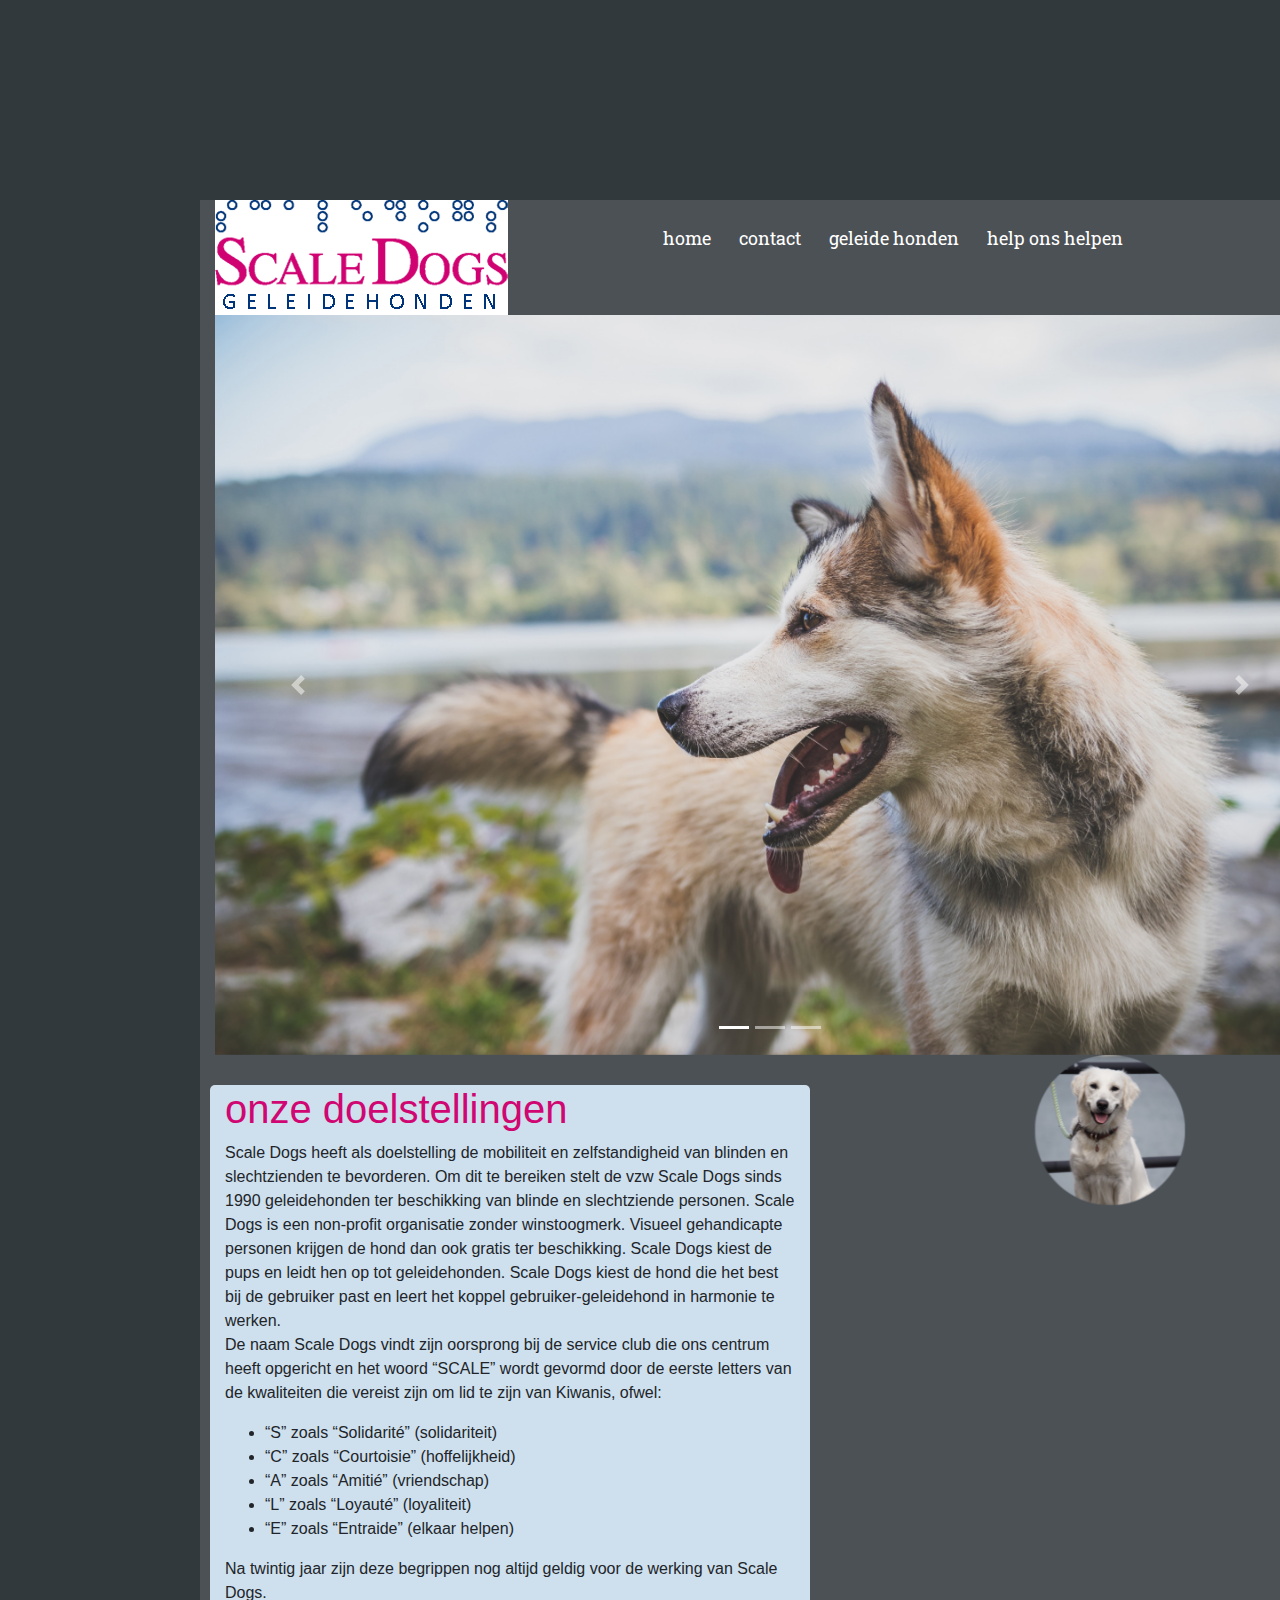
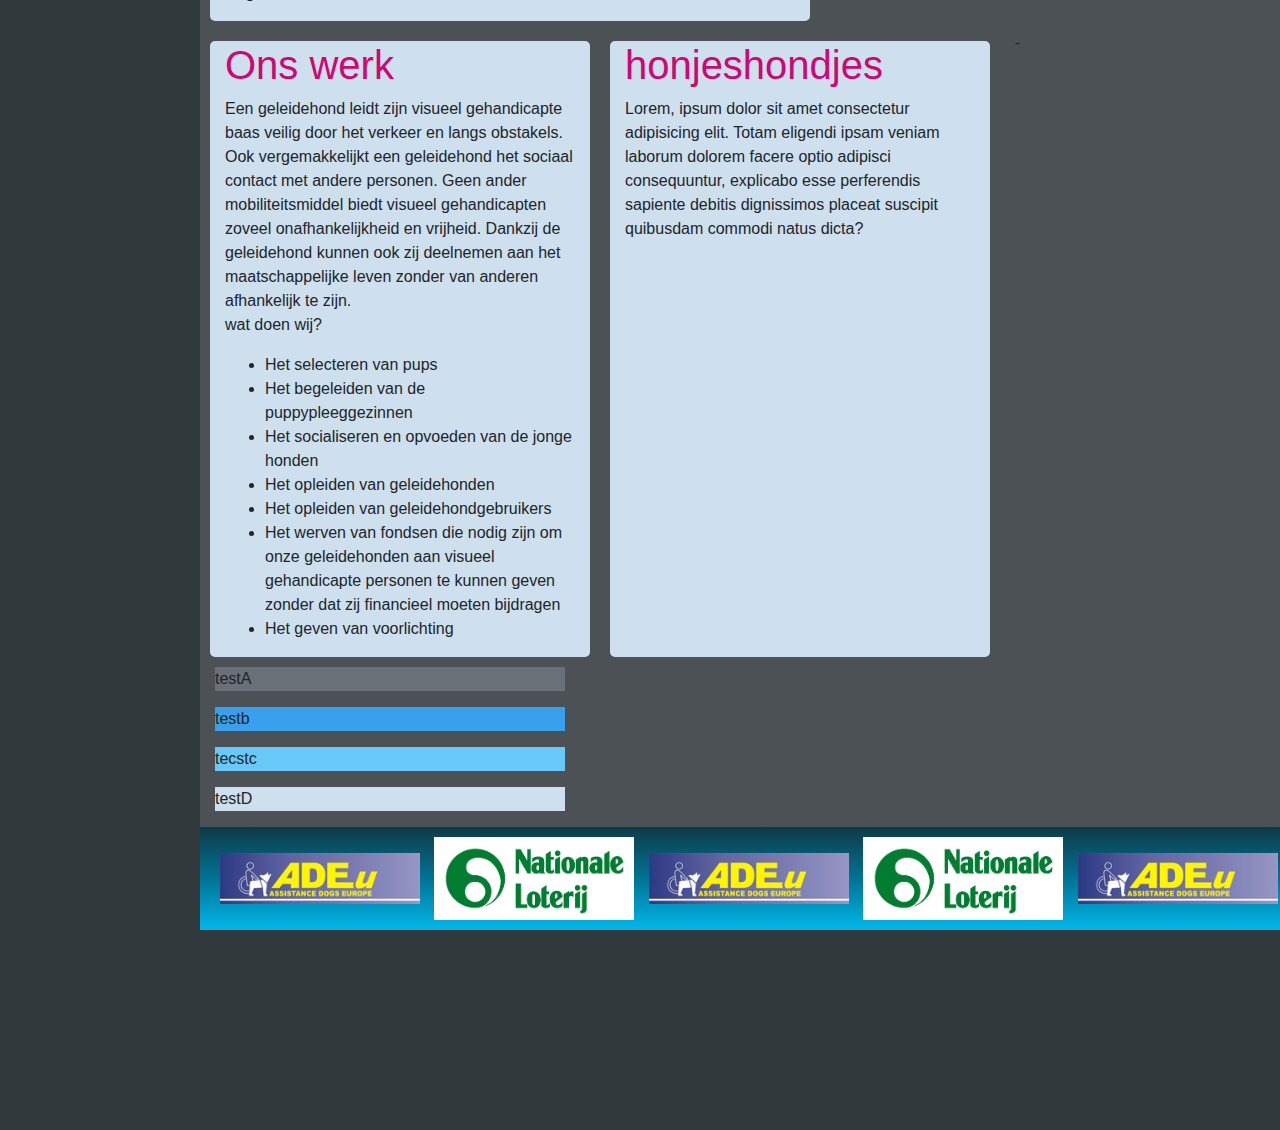
==== index.html @ 750d5192 "content" ====
<!DOCTYPE html>
<html lang="en">
<head>
    <meta charset="utf-8">
    <meta name="viewport" content="width=device-width, initial-scale=1, shrink-to-fit=no">
    <title>Redline-scaledogs</title>
    <link href="https://fonts.googleapis.com/css?family=Noto+Serif" rel="stylesheet">
    <link rel="stylesheet" href="https://maxcdn.bootstrapcdn.com/bootstrap/4.0.0/css/bootstrap.min.css" integrity="sha384-Gn5384xqQ1aoWXA+058RXPxPg6fy4IWvTNh0E263XmFcJlSAwiGgFAW/dAiS6JXm" crossorigin="anonymous">
    <link rel="stylesheet" href="https://stackpath.bootstrapcdn.com/bootstrap/4.3.1/css/bootstrap.min.css" integrity="sha384-ggOyR0iXCbMQv3Xipma34MD+dH/1fQ784/j6cY/iJTQUOhcWr7x9JvoRxT2MZw1T" crossorigin="anonymous">
    <link rel="stylesheet" href="https://use.fontawesome.com/releases/v5.7.2/css/all.css" integrity="sha384-fnmOCqbTlWIlj8LyTjo7mOUStjsKC4pOpQbqyi7RrhN7udi9RwhKkMHpvLbHG9Sr" crossorigin="anonymous">
    <link href="https://fonts.googleapis.com/css?family=Roboto+Slab" rel="stylesheet">
    <link rel="stylesheet" type="text/css" href="style.css">
</head>
<body class="body">
        <div class="container">
            <div class="row">
                <div class="col-md-4">
                    <img src="logo.png" alt="hond" height="auto" width="auto">
                </div>
                <div clas="col-md-8">
                        <div class="item top-nav">
                                <ul>
                                    <li><a href="index.html"><i class="fas fa-home"></i>home</a></li>
                                    <li><a href="contact.html"><i class="fas fa-phone"></i>contact</a></li>
                                    <li><a href="geleide-honden.html"><i class="fas fa-dog"></i>geleide honden</a></li>
                                    <li><a href="help-ons.html"fas fa-hands-helping"></i>help ons helpen</a></li>
                                </ul>
                        </div>
                </div>
            </div>
            <div class="row">
                <div class="col-md-12">
                        <div id="carouselExampleIndicators" class="carousel slide" data-ride="carousel">
                                <ol class="carousel-indicators">
                                  <li data-target="#carouselExampleIndicators" data-slide-to="0" class="active"></li>
                                  <li data-target="#carouselExampleIndicators" data-slide-to="1"></li>
                                  <li data-target="#carouselExampleIndicators" data-slide-to="2"></li>
                                </ol>
                                <div class="carousel-inner">
                                  <div class="carousel-item active">
                                    <img class="d-block w-100" src="out-hond.jpg" alt="First slide">
                                  </div>
                                  <div class="carousel-item">
                                    <img class="d-block w-100" src="hon2.jpg" alt="Second slide">
                                  </div>
                                  <div class="carousel-item">
                                    <img class="d-block w-100" src="hond3.jpg" alt="Third slide">
                                  </div>
                                </div>
                                <a class="carousel-control-prev" href="#carouselExampleIndicators" role="button" data-slide="prev">
                                  <span class="carousel-control-prev-icon" aria-hidden="true"></span>
                                  <span class="sr-only">Previous</span>
                                </a>
                                <a class="carousel-control-next" href="#carouselExampleIndicators" role="button" data-slide="next">
                                  <span class="carousel-control-next-icon" aria-hidden="true"></span>
                                  <span class="sr-only">Next</span>
                                </a>
                              </div>
                </div>
            </div>
            <div class="row">
                <div class="col-md-8" id="first">
                <h1>onze doelstellingen</h1>
                        <p> Scale Dogs heeft als doelstelling de mobiliteit en zelfstandigheid van blinden en slechtzienden te bevorderen. Om dit te       bereiken stelt de vzw Scale Dogs sinds 1990 geleidehonden ter beschikking van blinde en slechtziende personen.
                            Scale Dogs is een non-profit organisatie zonder winstoogmerk. Visueel gehandicapte personen krijgen de hond dan ook gratis ter beschikking.
                            Scale Dogs kiest de pups en leidt hen op tot geleidehonden.
                            Scale Dogs kiest de hond die het best bij de gebruiker past en leert het koppel gebruiker-geleidehond in harmonie te werken. <br>
                            De naam Scale Dogs vindt zijn oorsprong bij de service club die ons centrum heeft opgericht en het woord “SCALE” wordt gevormd door de eerste letters van de kwaliteiten die vereist zijn om lid te zijn van Kiwanis, ofwel:
                        </p>
                        <ul id="ul2">
                                <li>“S” zoals “Solidarité” (solidariteit)</li>
                                <li>“C” zoals “Courtoisie” (hoffelijkheid)</li>
                                <li>“A” zoals “Amitié” (vriendschap)</li>
                                <li>“L” zoals “Loyauté” (loyaliteit)</li>
                                <li>“E” zoals  “Entraide” (elkaar helpen)</li>
                        </ul>
                        <p>Na twintig jaar zijn deze begrippen nog altijd geldig voor de werking van Scale Dogs.</p>
                </div>
                <div class="col-md-4">
                        <img class="float-right" id="dog1"src="dog1.png" alt="" height="150px" width="auto">
                </div>
            </div>
            <div class="row">
                    <div id="left" class="col-md-4">
                            <h1>Ons werk</h1>
                            <p>
                            Een geleidehond leidt zijn visueel gehandicapte baas veilig door het verkeer en langs obstakels.
                            Ook vergemakkelijkt een geleidehond het sociaal contact met andere personen.  Geen ander mobiliteitsmiddel biedt visueel gehandicapten zoveel onafhankelijkheid en vrijheid.  Dankzij de geleidehond kunnen ook zij deelnemen aan het maatschappelijke leven zonder van anderen afhankelijk te zijn.<br>
                            wat doen wij?</p>
                            <ul id="ul2">
                                <li> Het selecteren van pups</li>
                                <li> Het begeleiden van de puppypleeggezinnen</li>
                                <li> Het socialiseren en opvoeden van de jonge honden</li>
                                <li> Het opleiden van geleidehonden</li>
                                <li>Het opleiden van  geleidehondgebruikers</li>
                                <li>  Het werven van fondsen die nodig zijn om onze geleidehonden aan visueel gehandicapte personen te kunnen geven zonder dat zij financieel moeten bijdragen</li>
                                <li>Het geven van voorlichting</li>
                            </ul>
                    </div>
                    <div id="right" class="col-md-4">
                        <h1>honjeshondjes</h1>
                       <p>Lorem, ipsum dolor sit amet consectetur adipisicing elit. Totam eligendi ipsam veniam laborum dolorem facere optio adipisci consequuntur, explicabo esse perferendis sapiente debitis dignissimos placeat suscipit quibusdam commodi natus dicta?</p>
                    </div>
                    <div class="col-md-1">
                        <img src="dog2.png" alt="" height="150px" width="auto">-
                    </div>
                    <div class="col-md-4">
                           <p id="a">testA</p>
                           <p id="b">testb</p>
                           <p id="c">tecstc</p>
                           <p id="d">testD</p>
                    </div>
            </div>
            <div>
                    <a href="https://www.facebook.com/scaledogs.be/"><i class="fab fa-facebook" id="immage"></i></a>
                </div>
            <div>
            <a href="#top"><i class="fas fa-arrow-up" id="immage"></i></a>
            </div>
            <div class="row">
                <div class="col-md-12" id="footer">
                       <img class="brands" src="brands7.jpg"  >
                        <img class="brands" src="brands5.jpg"  >
                        <img class="brands" src="brands7.jpg"  >
                        <img class="brands" src="brands5.jpg"  >
                        <img class="brands" src="brands7.jpg"  >
                    </div>
            </div>
            
        </div>
    <script src="https://code.jquery.com/jquery-3.2.1.slim.min.js" integrity="sha384-KJ3o2DKtIkvYIK3UENzmM7KCkRr/rE9/Qpg6aAZGJwFDMVNA/GpGFF93hXpG5KkN" crossorigin="anonymous"></script>
    <script src="https://cdnjs.cloudflare.com/ajax/libs/popper.js/1.12.9/umd/popper.min.js" integrity="sha384-ApNbgh9B+Y1QKtv3Rn7W3mgPxhU9K/ScQsAP7hUibX39j7fakFPskvXusvfa0b4Q" crossorigin="anonymous"></script>
    <script src="https://maxcdn.bootstrapcdn.com/bootstrap/4.0.0/js/bootstrap.min.js" integrity="sha384-JZR6Spejh4U02d8jOt6vLEHfe/JQGiRRSQQxSfFWpi1MquVdAyjUar5+76PVCmYl" crossorigin="anonymous"></script>
</body>
</html>
---- style.css ----
.body{
    background-color: #31393C
    ;}
.container{
    background-color:#4C5156
    ;margin:200px;}
.top-nav ul{
    display: flex;
    list-style: none;
    margin: 25px 0px 0px 15px;
    
}
ul li  a{
    
    margin-left:28px;
    margin-top: 10px;
    font-size: 18px;
    font-family: 'Roboto Slab', serif;
    color: white;
}
#first{
    margin:10px;
    margin-top:30px;
    background-color: #CEDFED ;
    border-radius: 5px;
    max-width: 600px;
}

#left{
    margin:10px;
    background-color: #CEDFED ;
    border-radius: 5px;
}
#right{
    margin:10px;
    background-color: #CEDFED ;
    border-radius: 5px;
}

a{
    color: white;
}
a:hover{
    color: #68C9F9;
}
h1{
    color: #D00672;
}
#a{background-color:  #697077;}
#b{background-color: #39A0ED;}
#c{background-color: #68C9F9;}
#d{background-color: #CEDFED;}

#footer{
    display:inline-block;
    background: #0e3a47; /* Old browsers */
    background: -moz-linear-gradient(top, #0e3a47 0%, #007799 53%, #007799 53%, #00b7ea 100%); /* FF3.6-15 */
    background: -webkit-linear-gradient(top, #0e3a47 0%,#007799 53%,#007799 53%,#00b7ea 100%); /* Chrome10-25,Safari5.1-6 */
    background: linear-gradient(to bottom, #0e3a47 0%,#007799 53%,#007799 53%,#00b7ea 100%); /* W3C, IE10+, FF16+, Chrome26+, Opera12+, Safari7+ */
    filter: progid:DXImageTransform.Microsoft.gradient( startColorstr='#0e3a47', endColorstr='#00b7ea',GradientType=0 ); /* IE6-9 */
}
.brands{
    width:200px;
    height: auto;
    margin:10px 5px 10px 5px;
}
#immage{
font-size: 35px;
}
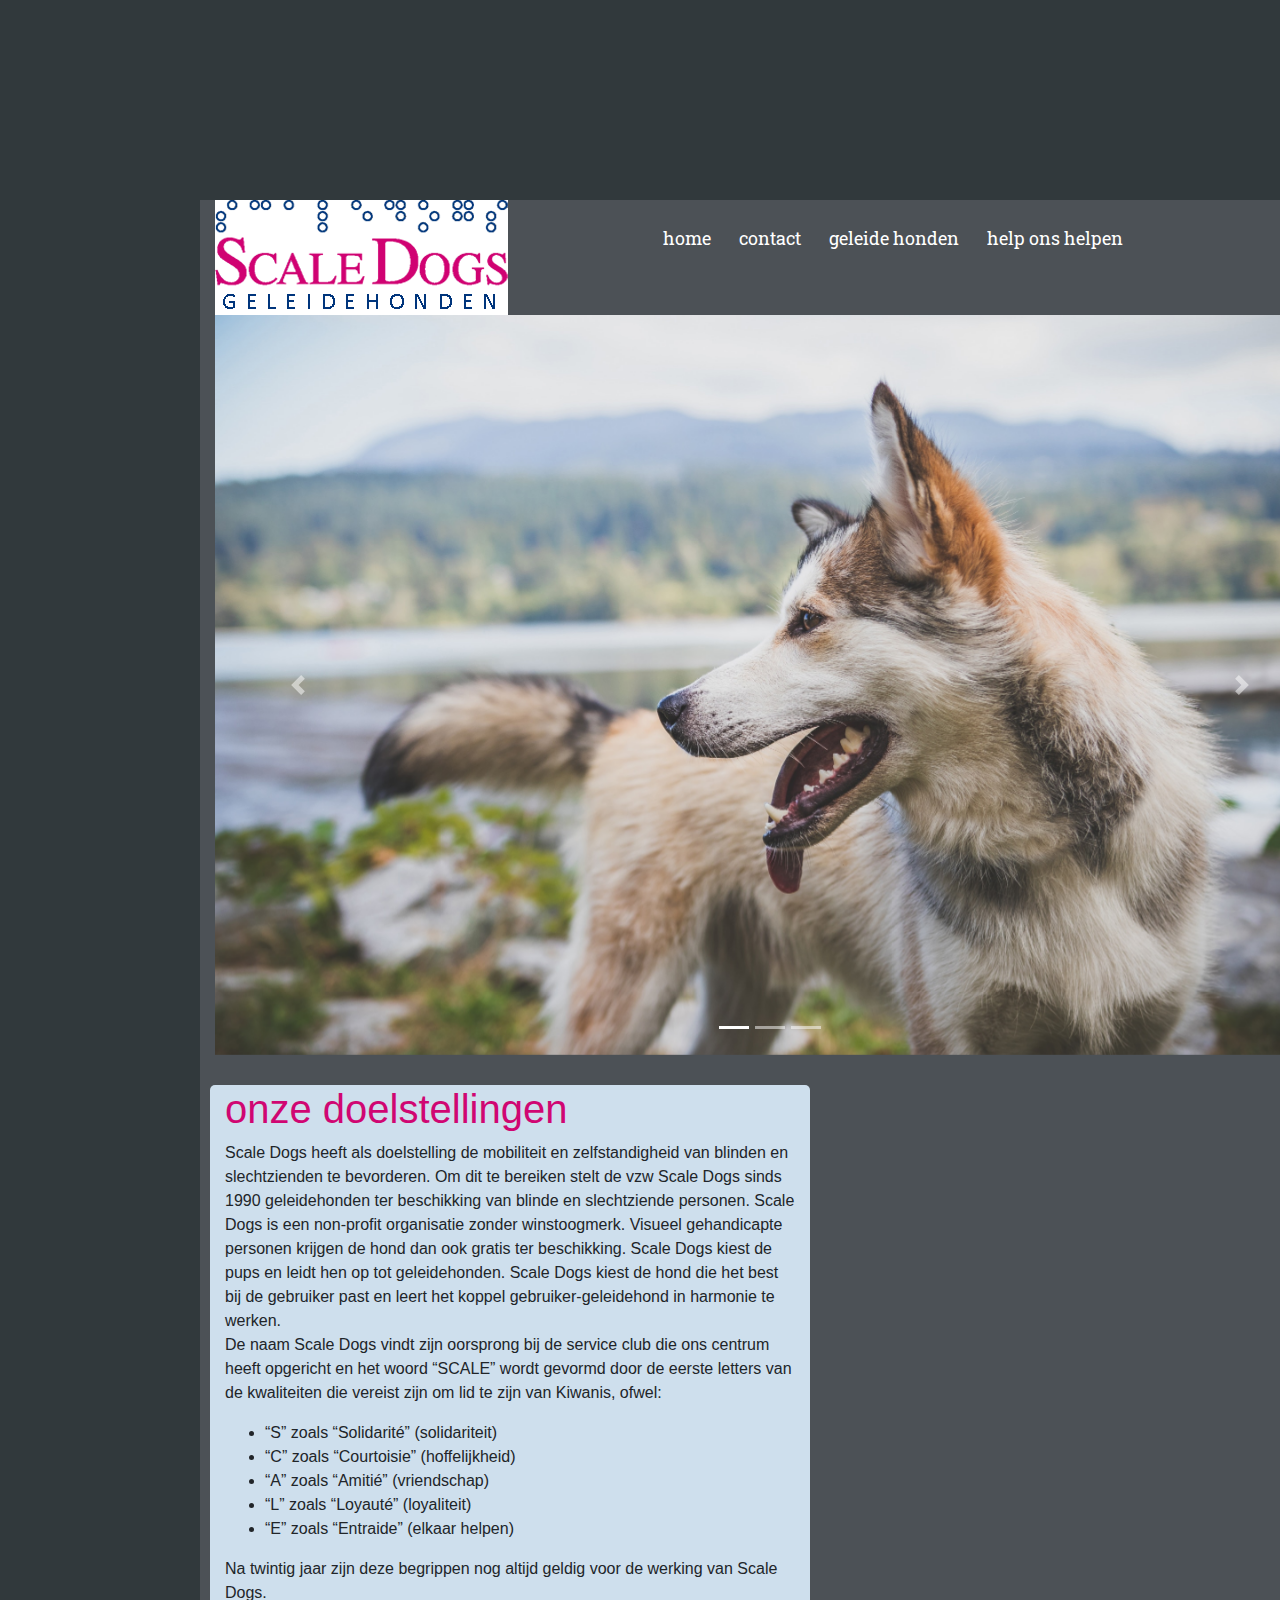
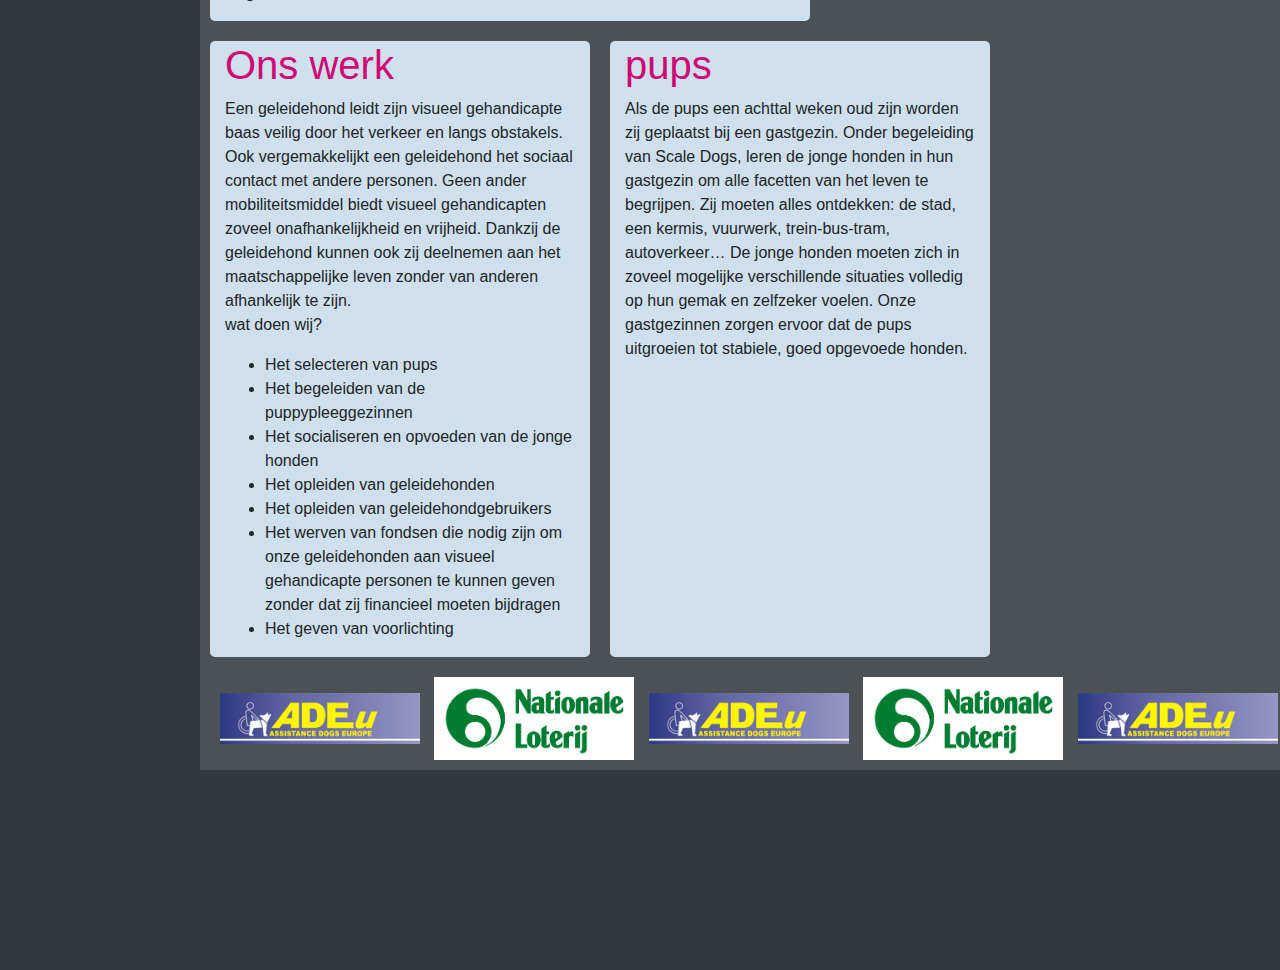
==== commit 8919c73a: "content" ====
--- a/index.html
+++ b/index.html
@@ -76,9 +76,6 @@
                         </ul>
                         <p>Na twintig jaar zijn deze begrippen nog altijd geldig voor de werking van Scale Dogs.</p>
                 </div>
-                <div class="col-md-4">
-                        <img class="float-right" id="dog1"src="dog1.png" alt="" height="150px" width="auto">
-                </div>
             </div>
             <div class="row">
                     <div id="left" class="col-md-4">
@@ -98,17 +95,11 @@
                             </ul>
                     </div>
                     <div id="right" class="col-md-4">
-                        <h1>honjeshondjes</h1>
-                       <p>Lorem, ipsum dolor sit amet consectetur adipisicing elit. Totam eligendi ipsam veniam laborum dolorem facere optio adipisci consequuntur, explicabo esse perferendis sapiente debitis dignissimos placeat suscipit quibusdam commodi natus dicta?</p>
-                    </div>
-                    <div class="col-md-1">
-                        <img src="dog2.png" alt="" height="150px" width="auto">-
-                    </div>
-                    <div class="col-md-4">
-                           <p id="a">testA</p>
-                           <p id="b">testb</p>
-                           <p id="c">tecstc</p>
-                           <p id="d">testD</p>
+                        <h1>pups</h1>
+                       <p>Als de pups een achttal weken oud zijn worden zij geplaatst bij een gastgezin.
+                        Onder begeleiding van Scale Dogs, leren de jonge honden in hun gastgezin om alle facetten van het leven te begrijpen. Zij moeten alles ontdekken: de stad, een kermis, vuurwerk, trein-bus-tram, autoverkeer… De jonge honden moeten zich in zoveel mogelijke verschillende situaties volledig op hun gemak en zelfzeker voelen.
+                        Onze gastgezinnen zorgen ervoor dat de pups uitgroeien tot stabiele, goed opgevoede honden.
+                      </p>
                     </div>
             </div>
             <div>
--- a/style.css
+++ b/style.css
@@ -9,7 +9,6 @@
     display: flex;
     list-style: none;
     margin: 25px 0px 0px 15px;
-    
 }
 ul li  a{
     
@@ -52,7 +51,7 @@
 #c{background-color: #68C9F9;}
 #d{background-color: #CEDFED;}
 
-#footer{
+#gradient{
     display:inline-block;
     background: #0e3a47; /* Old browsers */
     background: -moz-linear-gradient(top, #0e3a47 0%, #007799 53%, #007799 53%, #00b7ea 100%); /* FF3.6-15 */
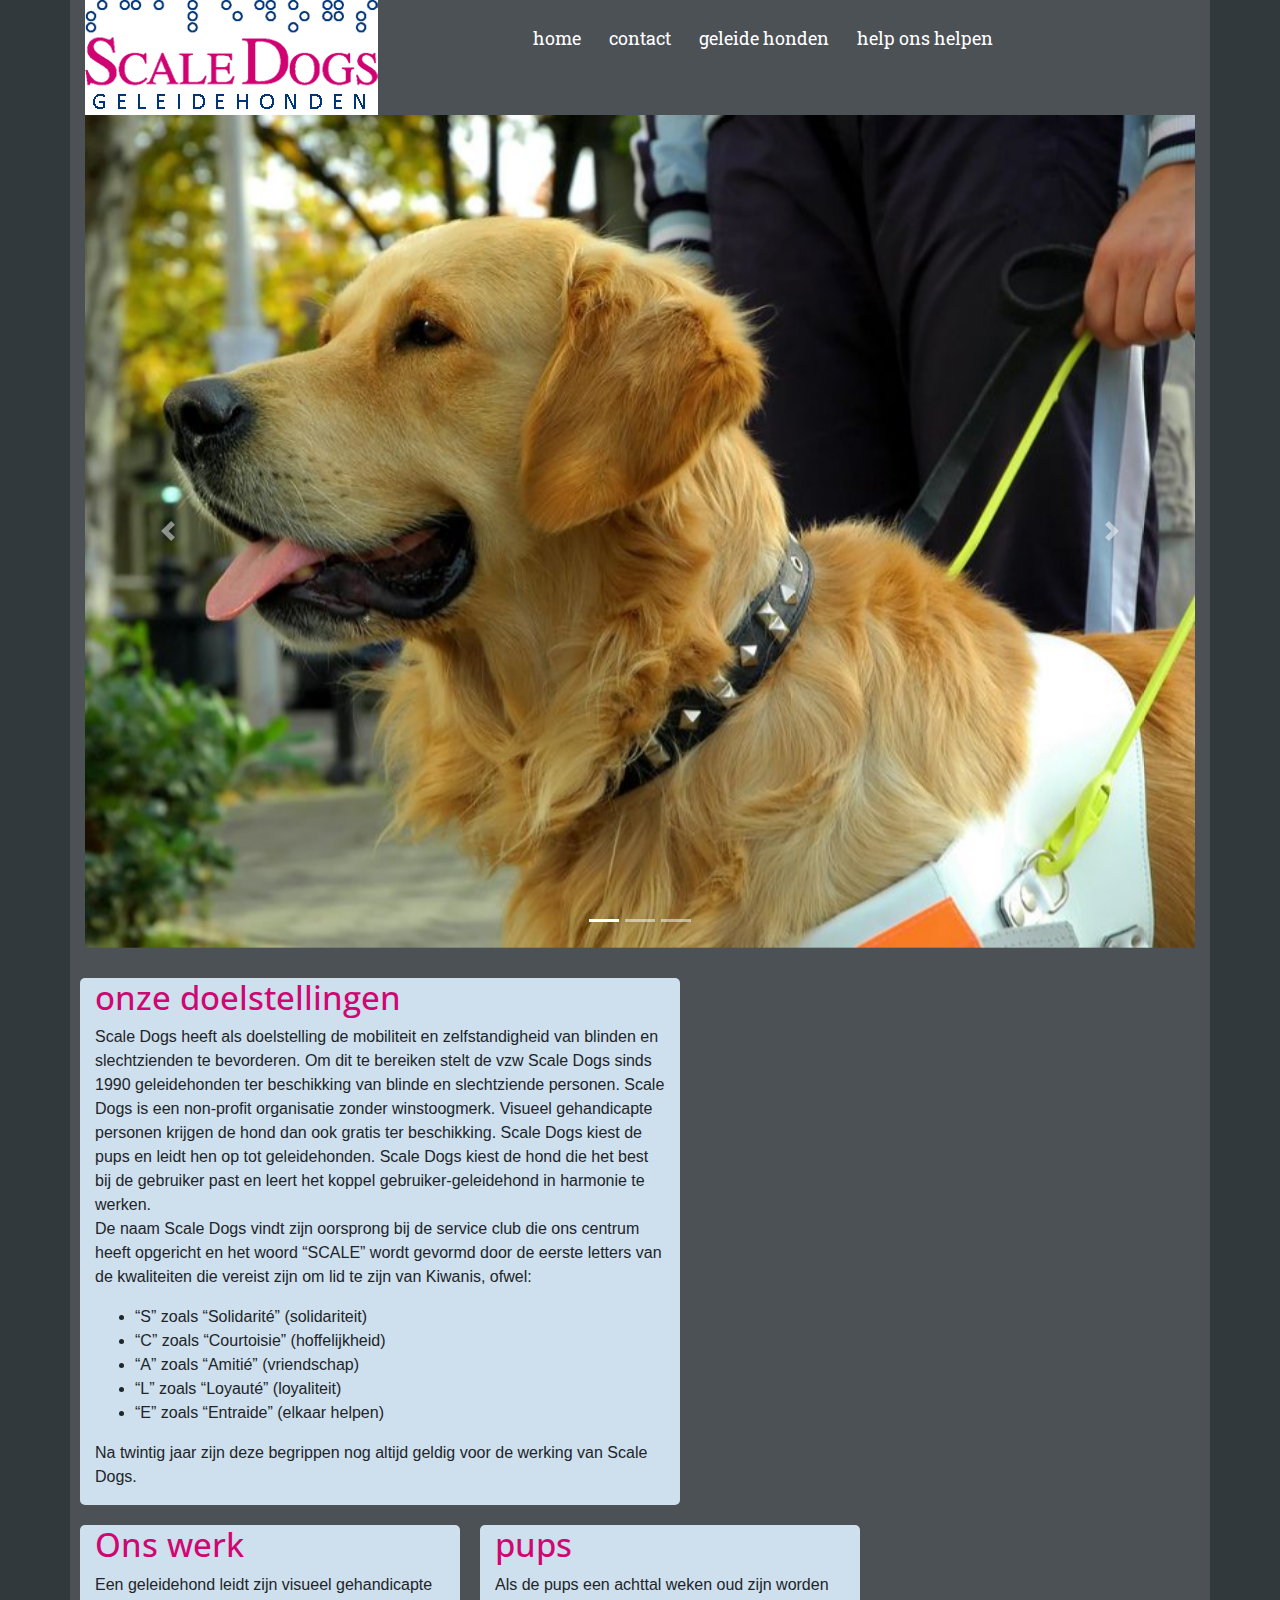
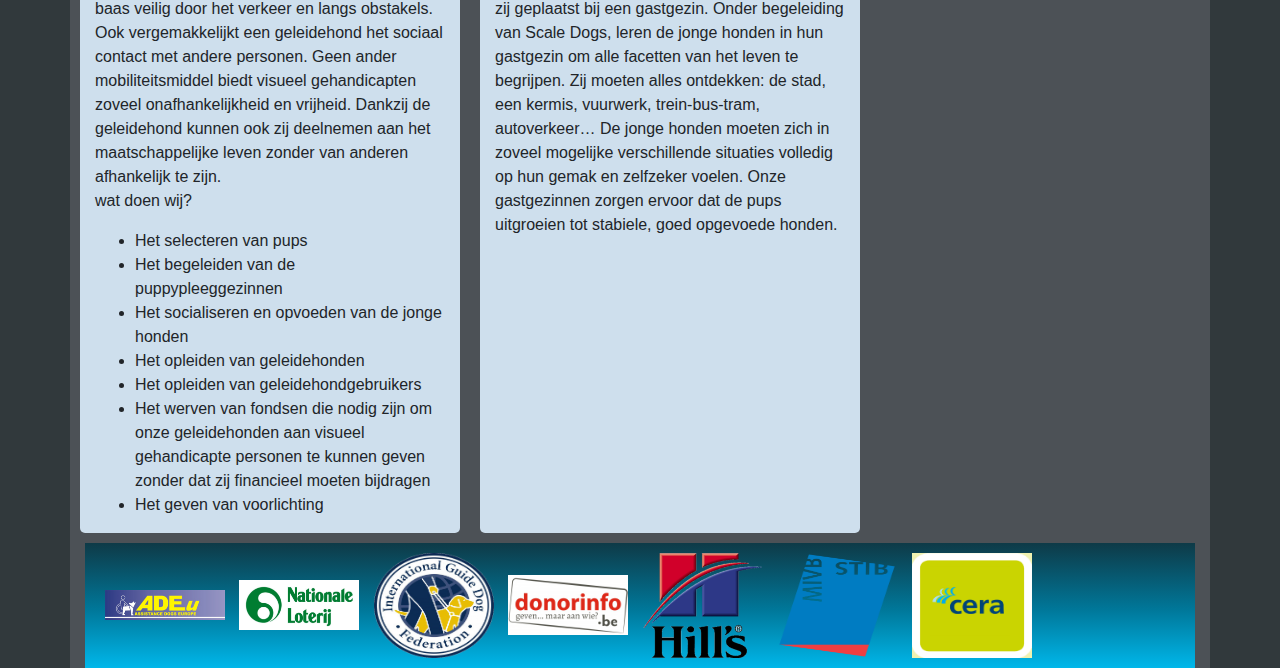
==== commit 8e12da96: "updating-my-website" ====
--- a/index.html
+++ b/index.html
@@ -9,6 +9,7 @@
     <link rel="stylesheet" href="https://stackpath.bootstrapcdn.com/bootstrap/4.3.1/css/bootstrap.min.css" integrity="sha384-ggOyR0iXCbMQv3Xipma34MD+dH/1fQ784/j6cY/iJTQUOhcWr7x9JvoRxT2MZw1T" crossorigin="anonymous">
     <link rel="stylesheet" href="https://use.fontawesome.com/releases/v5.7.2/css/all.css" integrity="sha384-fnmOCqbTlWIlj8LyTjo7mOUStjsKC4pOpQbqyi7RrhN7udi9RwhKkMHpvLbHG9Sr" crossorigin="anonymous">
     <link href="https://fonts.googleapis.com/css?family=Roboto+Slab" rel="stylesheet">
+    <link href="https://fonts.googleapis.com/css?family=Open+Sans" rel="stylesheet">
     <link rel="stylesheet" type="text/css" href="style.css">
 </head>
 <body class="body">
@@ -23,7 +24,7 @@
                                     <li><a href="index.html"><i class="fas fa-home"></i>home</a></li>
                                     <li><a href="contact.html"><i class="fas fa-phone"></i>contact</a></li>
                                     <li><a href="geleide-honden.html"><i class="fas fa-dog"></i>geleide honden</a></li>
-                                    <li><a href="help-ons.html"fas fa-hands-helping"></i>help ons helpen</a></li>
+                                    <li><a href="help-ons.html"><i class="fas fa-hands-helping"></i>help ons helpen</a></li>
                                 </ul>
                         </div>
                 </div>
@@ -38,13 +39,13 @@
                                 </ol>
                                 <div class="carousel-inner">
                                   <div class="carousel-item active">
-                                    <img class="d-block w-100" src="out-hond.jpg" alt="First slide">
+                                    <img class="d-block w-100" src="slider1.jpg" alt="First slide">
                                   </div>
                                   <div class="carousel-item">
-                                    <img class="d-block w-100" src="hon2.jpg" alt="Second slide">
+                                    <img class="d-block w-100" src="slider2.jpg"" alt="Second slide">
                                   </div>
                                   <div class="carousel-item">
-                                    <img class="d-block w-100" src="hond3.jpg" alt="Third slide">
+                                    <img class="d-block w-100" src="slider3.jpg" alt="Third slide">
                                   </div>
                                 </div>
                                 <a class="carousel-control-prev" href="#carouselExampleIndicators" role="button" data-slide="prev">
@@ -58,7 +59,7 @@
                               </div>
                 </div>
             </div>
-            <div class="row">
+            <div class="row ">
                 <div class="col-md-8" id="first">
                 <h1>onze doelstellingen</h1>
                         <p> Scale Dogs heeft als doelstelling de mobiliteit en zelfstandigheid van blinden en slechtzienden te bevorderen. Om dit te       bereiken stelt de vzw Scale Dogs sinds 1990 geleidehonden ter beschikking van blinde en slechtziende personen.
@@ -108,13 +109,15 @@
             <div>
             <a href="#top"><i class="fas fa-arrow-up" id="immage"></i></a>
             </div>
-            <div class="row">
-                <div class="col-md-12" id="footer">
+            <div class="d-flex justify-content-around footer" id="footer">
+                <div class="col-md-12" id="gradient">
                        <img class="brands" src="brands7.jpg"  >
                         <img class="brands" src="brands5.jpg"  >
-                        <img class="brands" src="brands7.jpg"  >
-                        <img class="brands" src="brands5.jpg"  >
-                        <img class="brands" src="brands7.jpg"  >
+                        <img class="brands" src="brands4.gif"  >
+                        <img class="brands" src="donorinfo.jpg"  >
+                        <img class="brands" src="Naamloos.png"  >
+                        <img class="brands" src="MIVB_STIB_Logo.svg.png"  >
+                        <img class="brands" src="image.jpeg"  >
                     </div>
             </div>
             
--- a/style.css
+++ b/style.css
@@ -4,7 +4,7 @@
     ;}
 .container{
     background-color:#4C5156
-    ;margin:200px;}
+    ;margin:auto;}
 .top-nav ul{
     display: flex;
     list-style: none;
@@ -44,7 +44,9 @@
     color: #68C9F9;
 }
 h1{
+    font-family: 'Open Sans', sans-serif;
     color: #D00672;
+    font-size:33px ;
 }
 #a{background-color:  #697077;}
 #b{background-color: #39A0ED;}
@@ -66,4 +68,10 @@
 }
 #immage{
 font-size: 35px;
+}
+.brands{
+max-width:120px;max-height:105px;
+}
+#help-hond{
+    width:150%;
 }